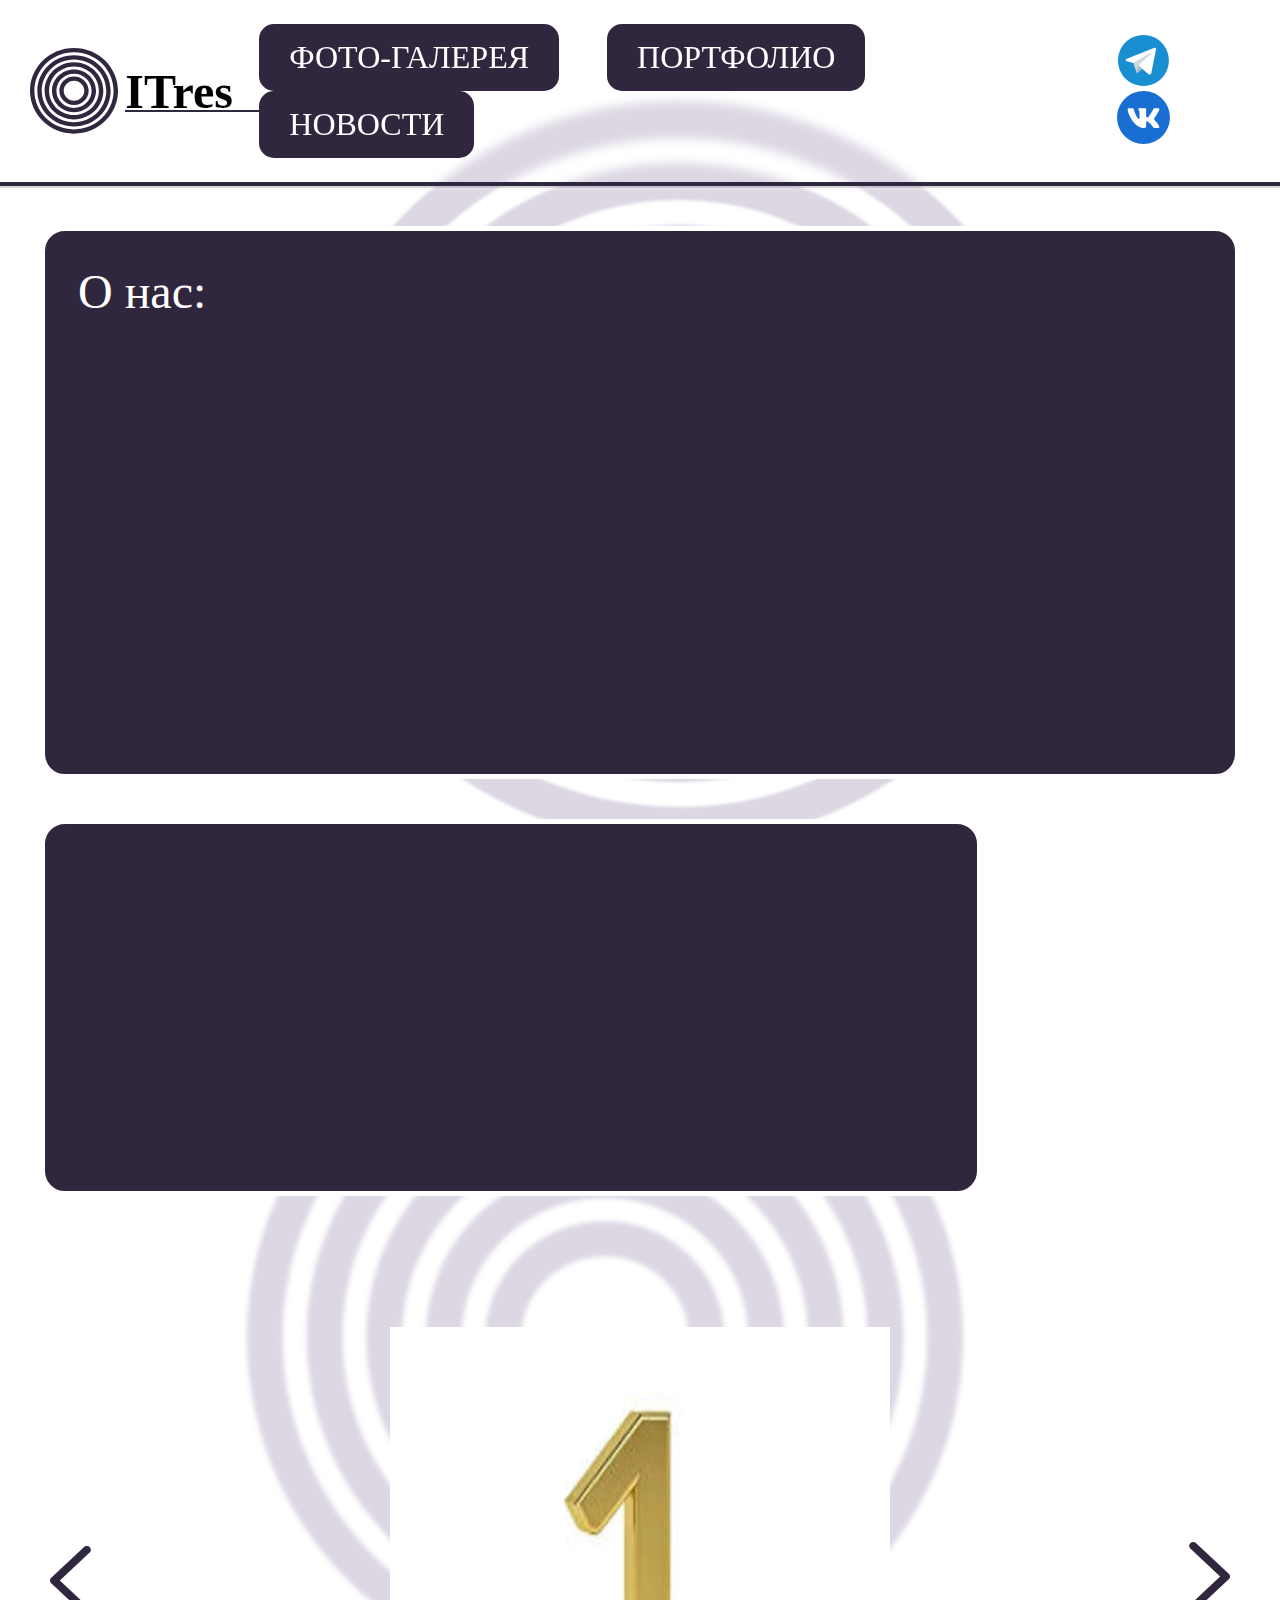
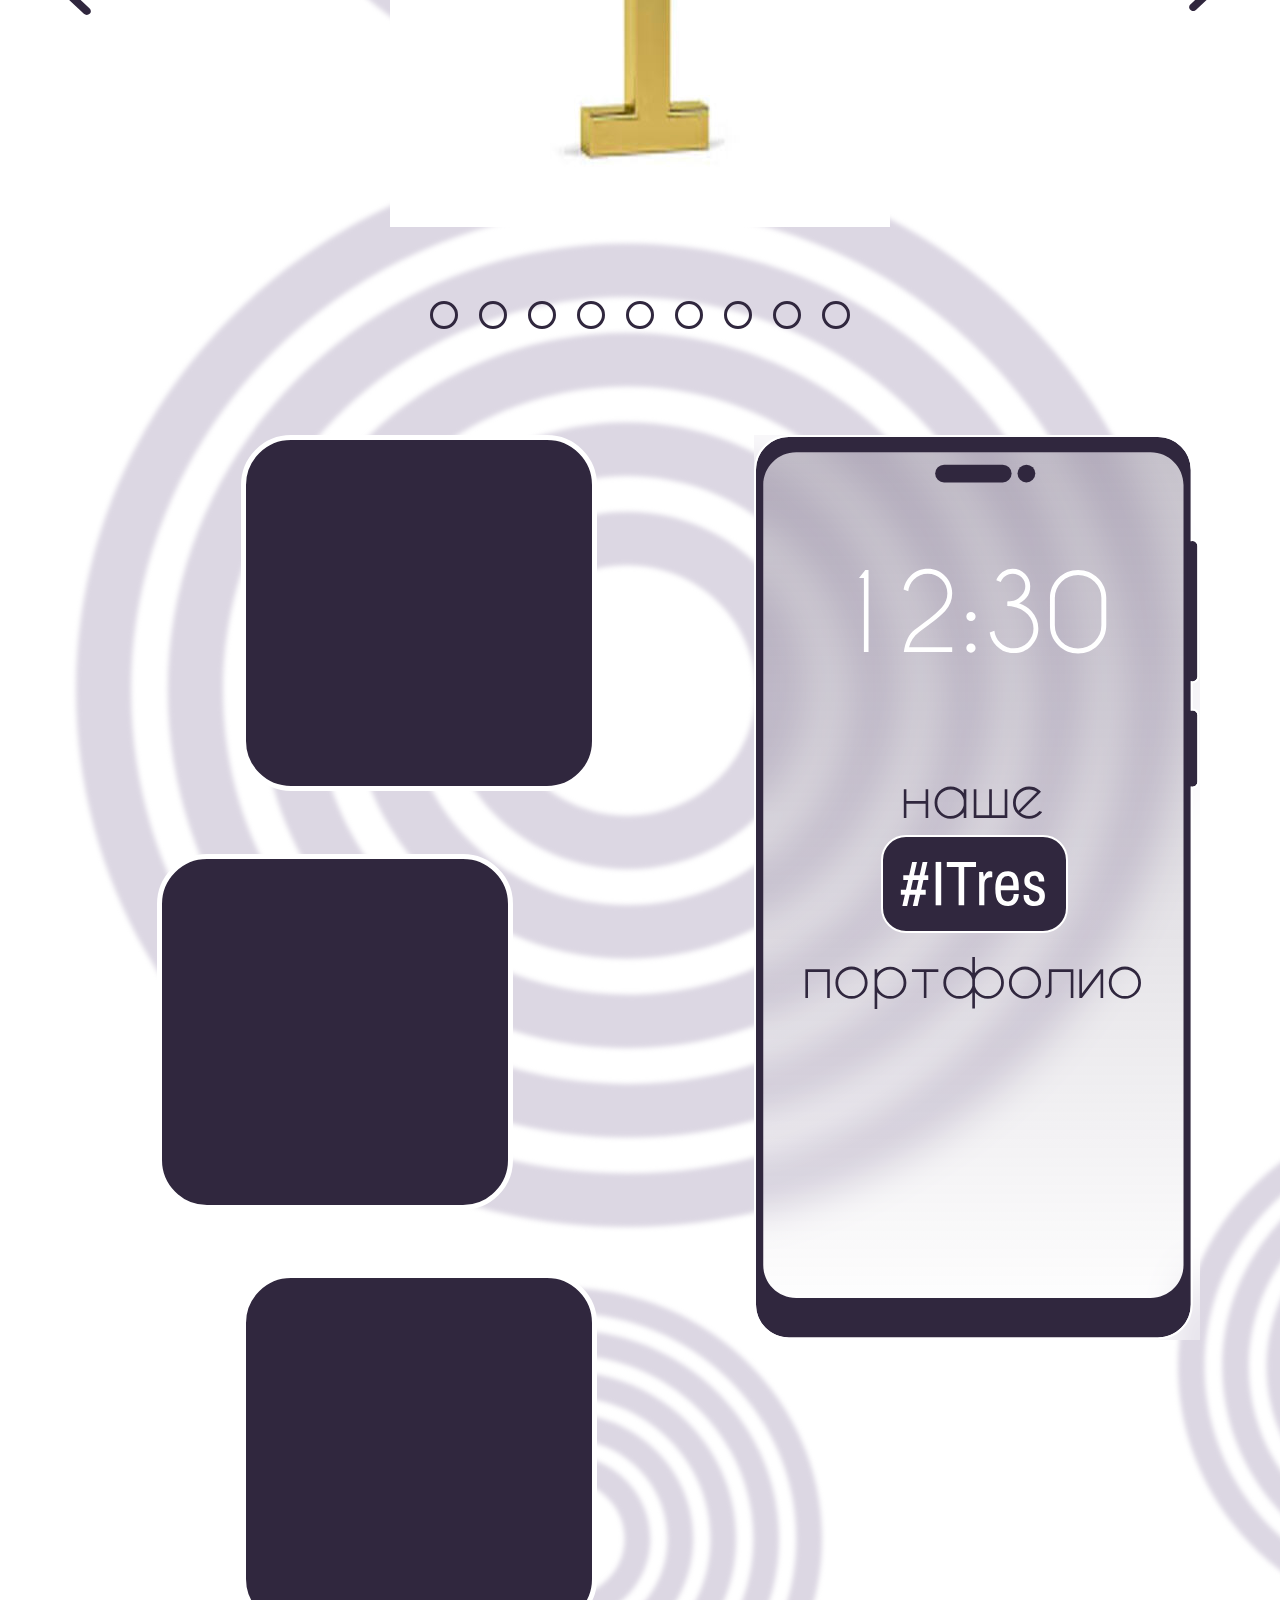
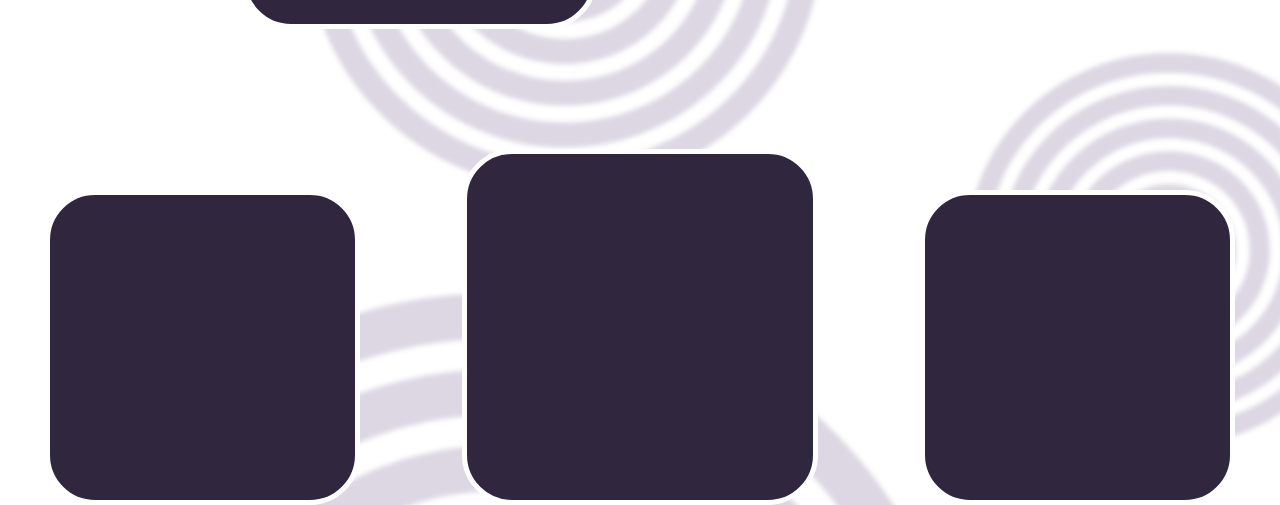
==== templates/index.html @ 83675fdf "0.0.1" ====
<!DOCTYPE html>
<html lang="en">
    <head>
        <meta charset="UTF-8">
        <meta name="viewport" content="width=device-width, initial-scale=1.0">
        <link rel="stylesheet" href="..\static\css\style.css">
        <title>ITres</title>
    </head>
    <body>


        <div class="header">
            <div class="container">
                <div class="header__inner">
                    <div class="header__logo">
                        <img src="..\static\img\logo.svg">
                        <h1>ITres</h1>
                    </div>
                    <nav class="nav">
                        <div class="nav__link">ФОТО-ГАЛЕРЕЯ</div>
                        <div class="nav__link">ПОРТФОЛИО</div>
                        <div class="nav__link">НОВОСТИ</div>
                    </nav>
                    <div>
                        <a href="" style="text-decoration: none;">
                            <img class="social__img" src="..\static\img\tg.svg" alt="">
                        </a>
                        <a href="https://vk.com/stgau_itres" style="text-decoration: none;">
                            <img class="social__img" src="..\static\img\vk.svg" alt="">
                        </a>
                    </div>
                </div>
            </div>
        </div> <!-- Header -->


        <div class="intro">
            <div class="container">
                <div class="intro__inner">
                    <div class="about">О нас:</div>
                    <div class="info"></div>
                </div>
            </div>
        </div> <!-- Intro -->


        <div class="photo">
            <div class="containet">
                <div class="photo__inner">
                    <div class="view">
                        <div onclick="image(0)" style="transform: rotate(180deg); cursor: pointer;" ><img src="..\static\img\next.svg"></img></div>
                        <div onmouseover="btn_show()" onmouseover="btn_noshow()" class="wrapper">
                            <script type="text/javascript">  
                                var imageArray = [
                                    "../static/img/2.jpg",
                                    "../static/img/3.jpg",
                                    "../static/img/4.jpg",
                                    "../static/img/5.jpg",
                                    "../static/img/6.jpg",
                                    "../static/img/7.jpg",
                                    "../static/img/8.jpg",
                                    "../static/img/9.jpg",
                                    "../static/img/photo.svg",
                                ];
                                window.number = '0';
                                var imageCount = imageArray.length;     
                                function image(num){                
                                    if(num == 1){
                                        if(number < imageCount - 1){                        
                                            number++;
                                            document.getElementById('images').src = imageArray[number];
                                        }
                                    }                    
                                    else{
                                        if(number > 0){                     
                                            number--;
                                            document.getElementById('images').src = imageArray[number];
                                        }
                                    }
                                }
                                function select(num) {
                                    document.getElementById('images').src = imageArray[num];
                                    window.number = num;
                                }
                                document.write('<img id="images" src="' + imageArray[0] + '">');
                            </script>
                        </div>
                        <div onclick="image(1)" style="cursor: pointer;"><img src="..\static\img\next.svg"></img></div>
                    </div>
                    <div class="choose">
                        <div class="circle" onclick="select(0)"></div>
                        <div class="circle" onclick="select(1)"></div>
                        <div class="circle" onclick="select(2)"></div>
                        <div class="circle" onclick="select(3)"></div>
                        <div class="circle" onclick="select(4)"></div>
                        <div class="circle" onclick="select(5)"></div>
                        <div class="circle" onclick="select(6)"></div>
                        <div class="circle" onclick="select(7)"></div>
                        <div class="circle" onclick="select(8)"></div>
                    </div>
                </div>
            </div>
        </div> <!-- Photo -->

        <div class="aboutf">
            <div class="container">
                <div class="aboutf__inner">
                    <div class="squares">
                        <div class="square"></div>
                        <div class="square"></div>
                        <div class="square"></div>
                    </div>
                    <img src="..\static\img\phone.svg" class="resize__phone">
                </div>
            </div>
        </div> <!-- About Footer -->

        <div class="footer">
            <div class="container">
                <footer class="footer__inner">
                    <div class="square"></div>
                    <div class="square"></div>
                    <div class="square"></div>
                </footer>
            </div>
        </div>
    </body>
</html>
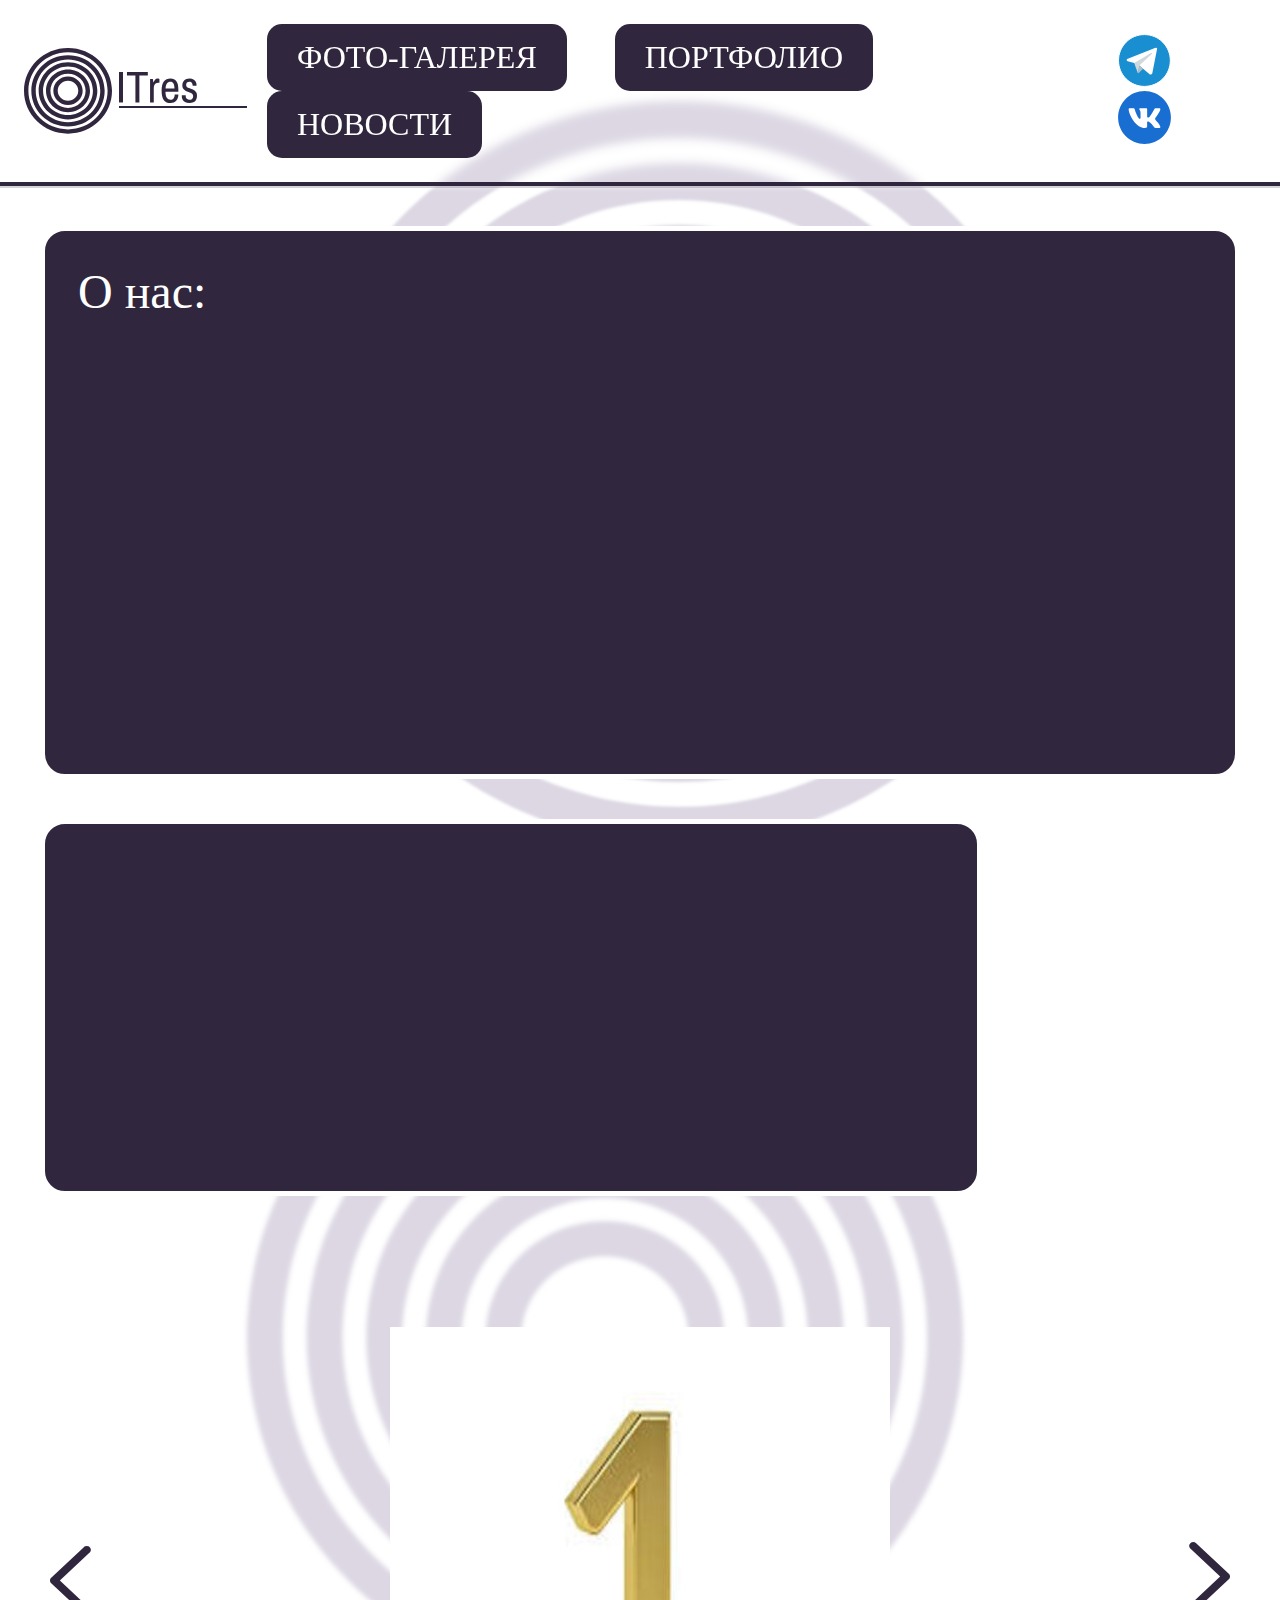
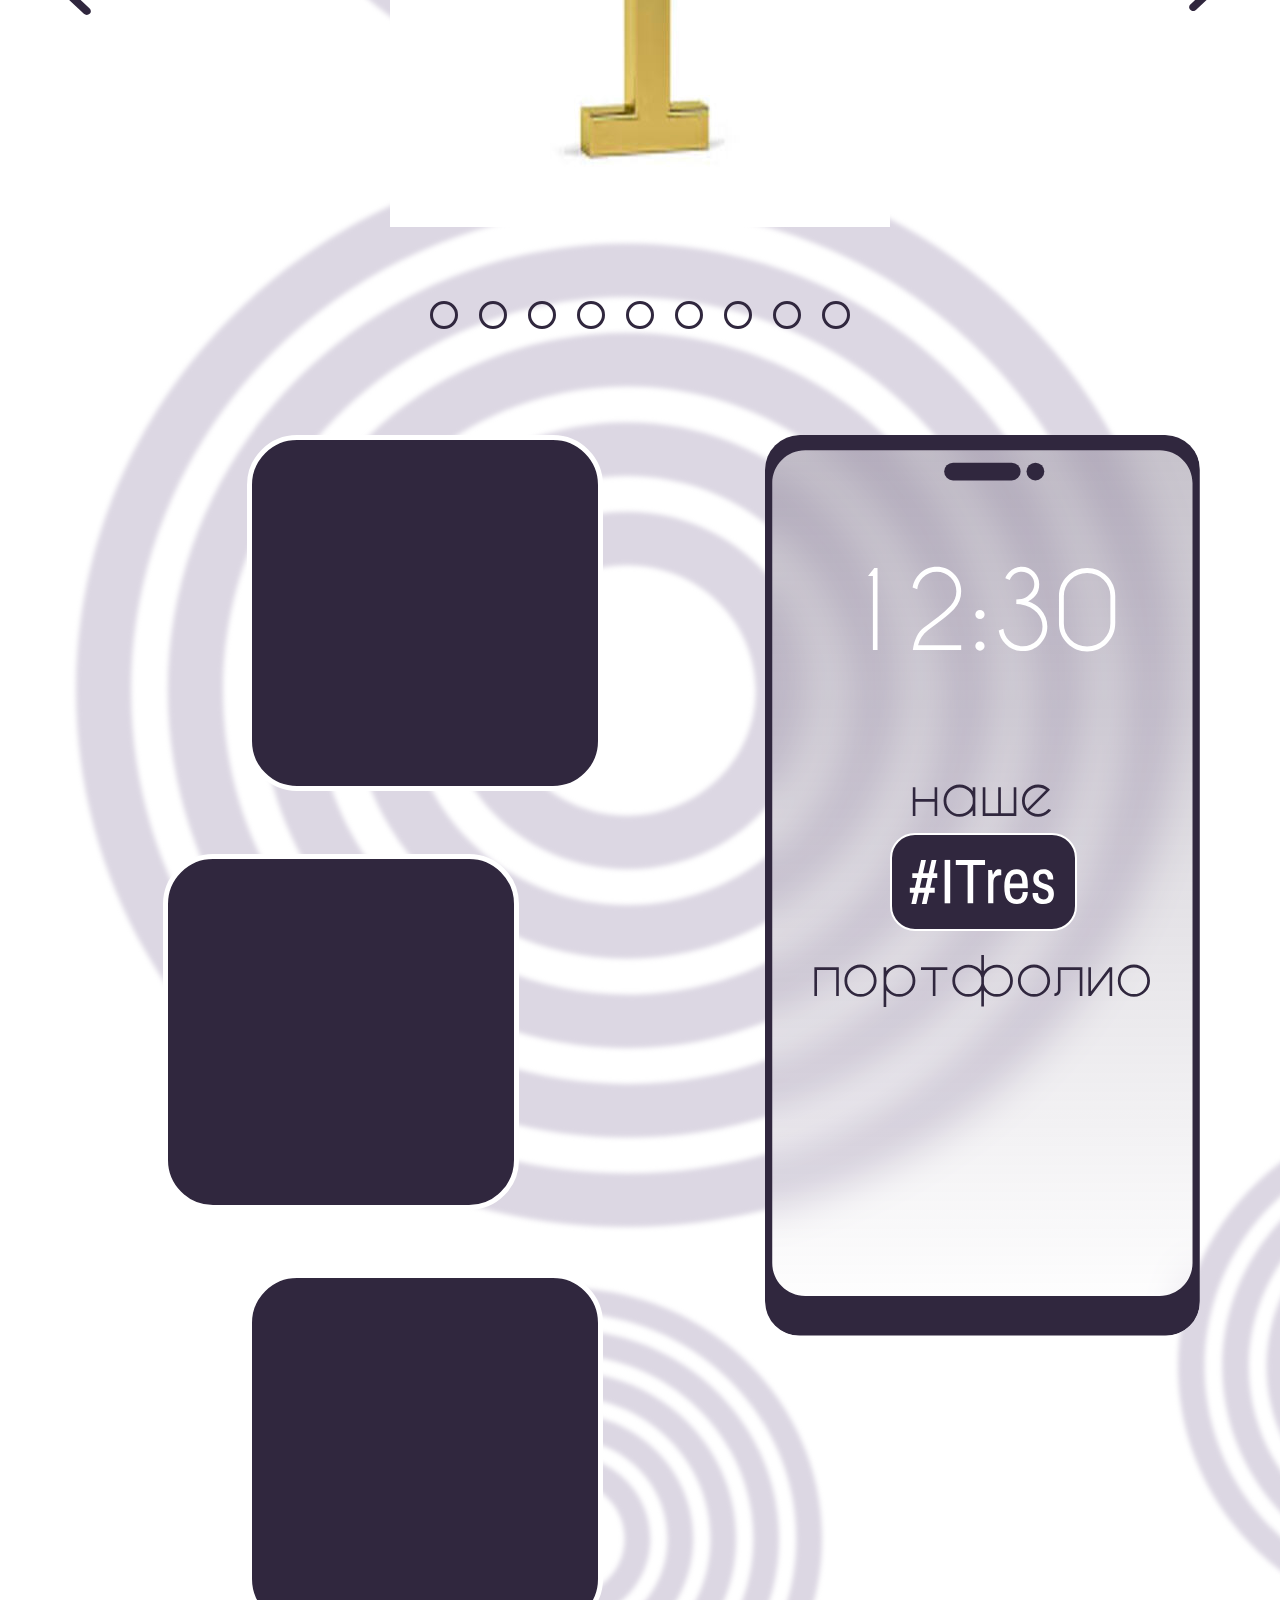
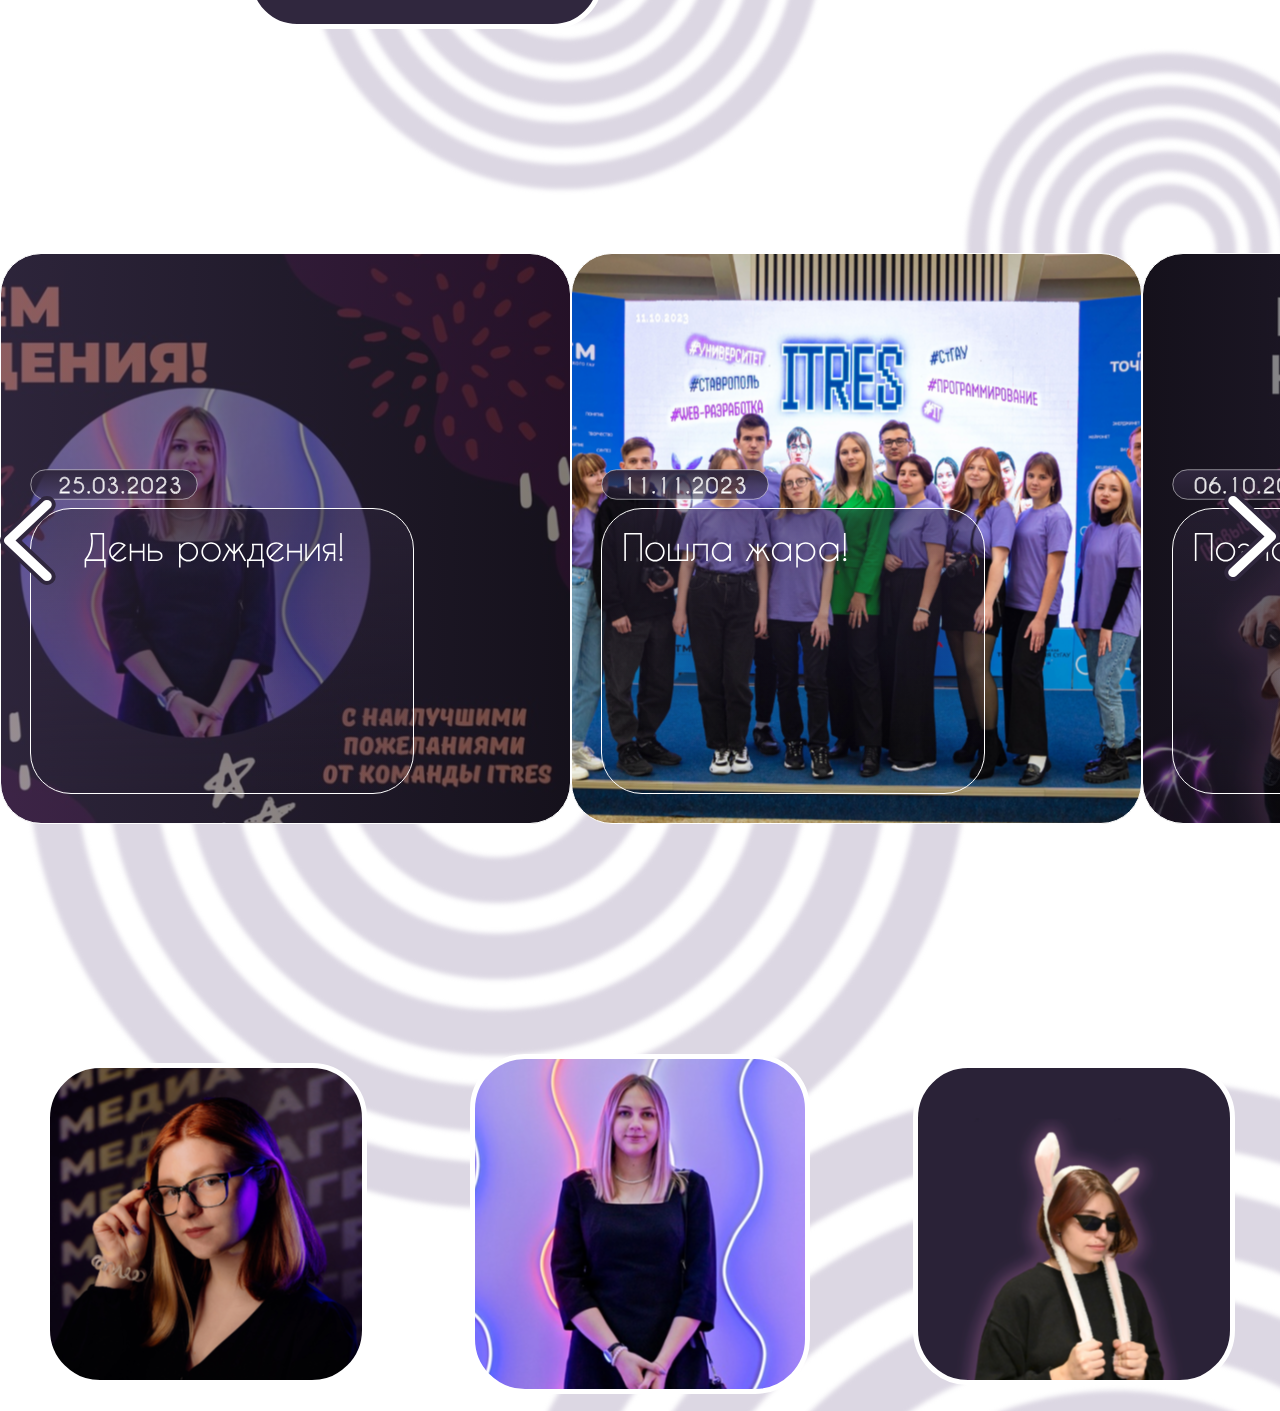
==== commit 5b3cee3e: "0.0.2" ====
--- a/templates/index.html
+++ b/templates/index.html
@@ -12,17 +12,14 @@
         <div class="header">
             <div class="container">
                 <div class="header__inner">
-                    <div class="header__logo">
-                        <img src="..\static\img\logo.svg">
-                        <h1>ITres</h1>
-                    </div>
+                    <img src="..\static\img\logo.svg">
                     <nav class="nav">
                         <div class="nav__link">ФОТО-ГАЛЕРЕЯ</div>
                         <div class="nav__link">ПОРТФОЛИО</div>
                         <div class="nav__link">НОВОСТИ</div>
                     </nav>
                     <div>
-                        <a href="" style="text-decoration: none;">
+                        <a href="https://t.me/ClubITres" style="text-decoration: none;">
                             <img class="social__img" src="..\static\img\tg.svg" alt="">
                         </a>
                         <a href="https://vk.com/stgau_itres" style="text-decoration: none;">
@@ -66,14 +63,24 @@
                                 var imageCount = imageArray.length;     
                                 function image(num){                
                                     if(num == 1){
+                                        if(number == imageCount - 1)
+                                        {                        
+                                            number = -1;
+                                            document.getElementById('images').src = imageArray[number];
+                                        }
                                         if(number < imageCount - 1){                        
                                             number++;
                                             document.getElementById('images').src = imageArray[number];
                                         }
                                     }                    
                                     else{
-                                        if(number > 0){                     
-                                            number--;
+                                        if(number <= 0)
+                                        {                        
+                                            number = 8;
+                                            document.getElementById('images').src = imageArray[number];
+                                        }
+                                        else{
+                                            number--;                 
                                             document.getElementById('images').src = imageArray[number];
                                         }
                                     }
@@ -113,14 +120,24 @@
                     <img src="..\static\img\phone.svg" class="resize__phone">
                 </div>
             </div>
-        </div> <!-- About Footer -->
+        </div> <!-- About -->
+
+        <div class="news">
+            <div class="news__inner">
+                <div onclick="" style="transform: rotate(180deg); cursor: pointer; position: absolute;" ><img src="..\static\img\next2.svg"></img></div>
+                <img src="..\static\img\left.svg" alt="">
+                <img src="..\static\img\center.svg" alt="">
+                <img src="..\static\img\right.svg" alt="">
+                <div onclick="" style="cursor: pointer; position: absolute; right: 0;"><img src="..\static\img\next2.svg"></img></div>
+            </div>
+        </div>
 
         <div class="footer">
             <div class="container">
                 <footer class="footer__inner">
-                    <div class="square"></div>
-                    <div class="square"></div>
-                    <div class="square"></div>
+                    <div> <img src="..\static\img\lisa.svg" alt=""></div>
+                    <div> <img src="..\static\img\anna.svg" alt=""></div>
+                    <div> <img src="..\static\img\stes.svg" alt=""></div>
                 </footer>
             </div>
         </div>
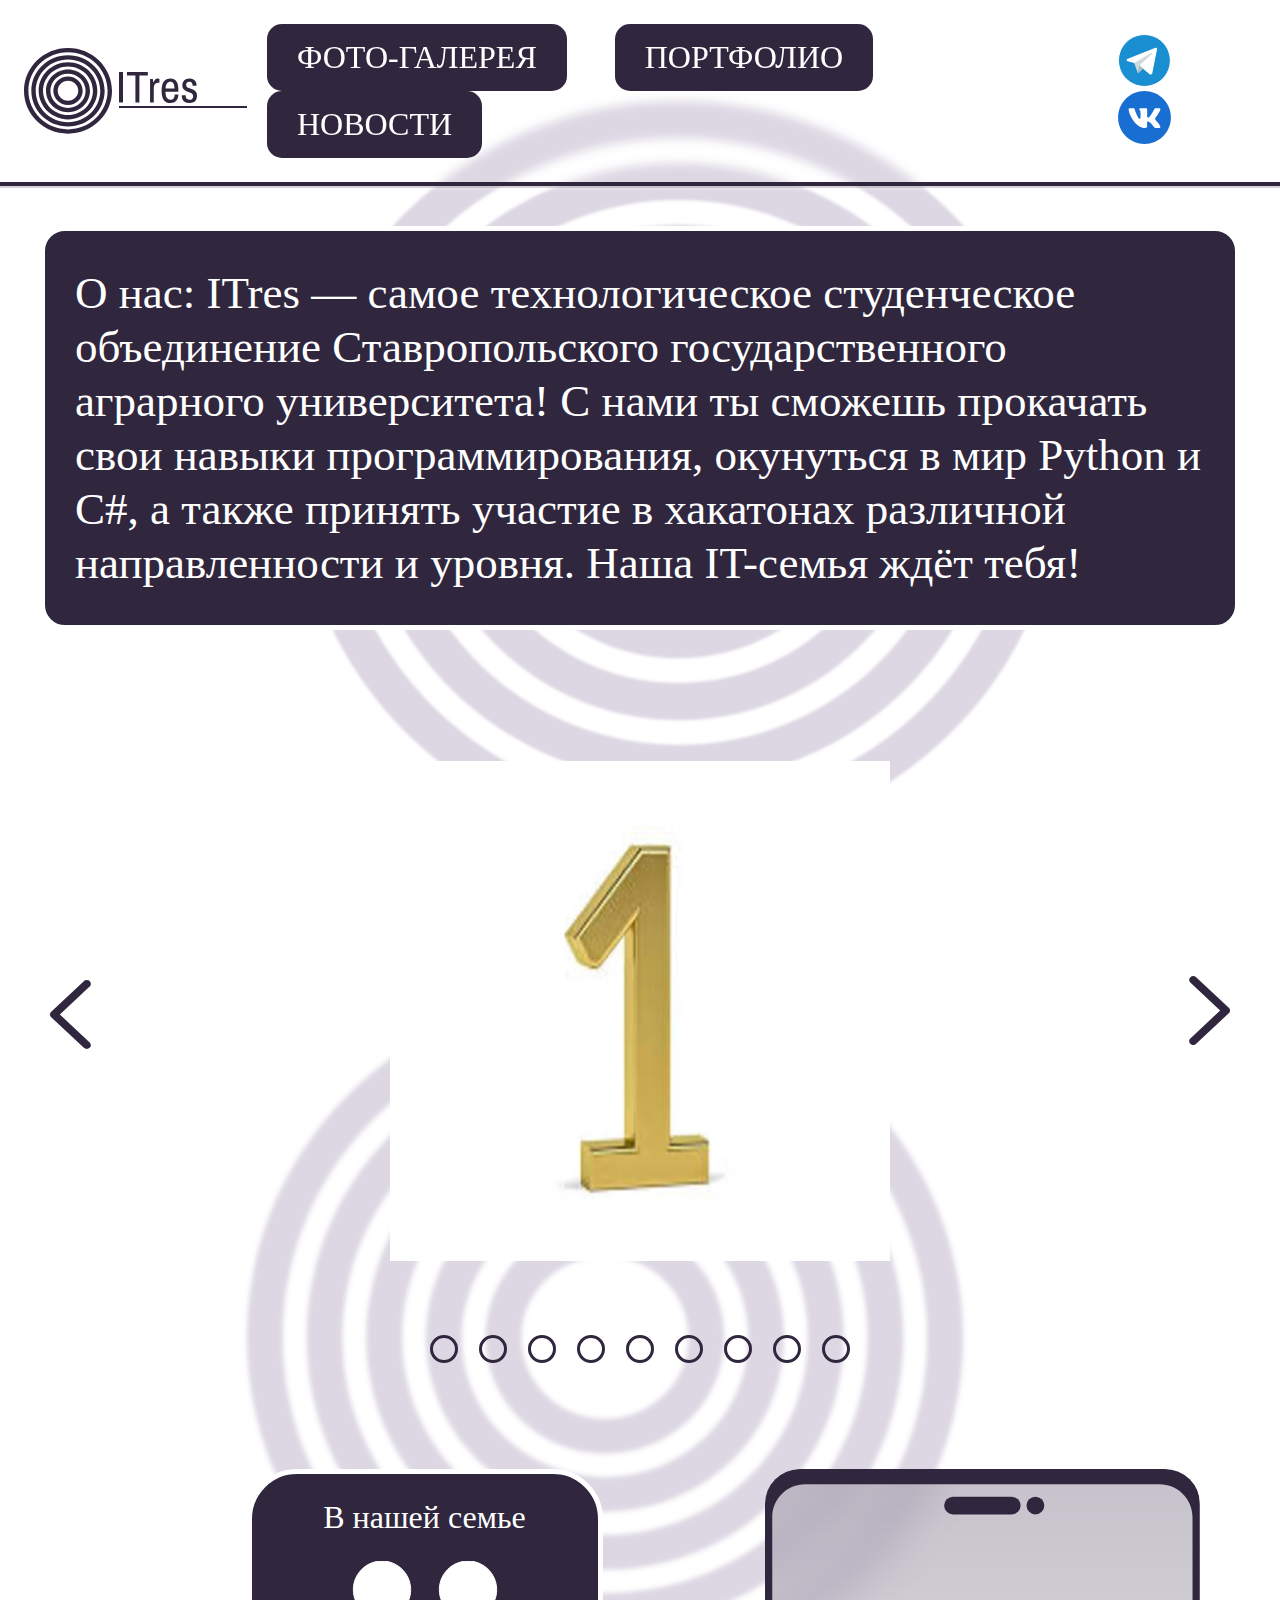
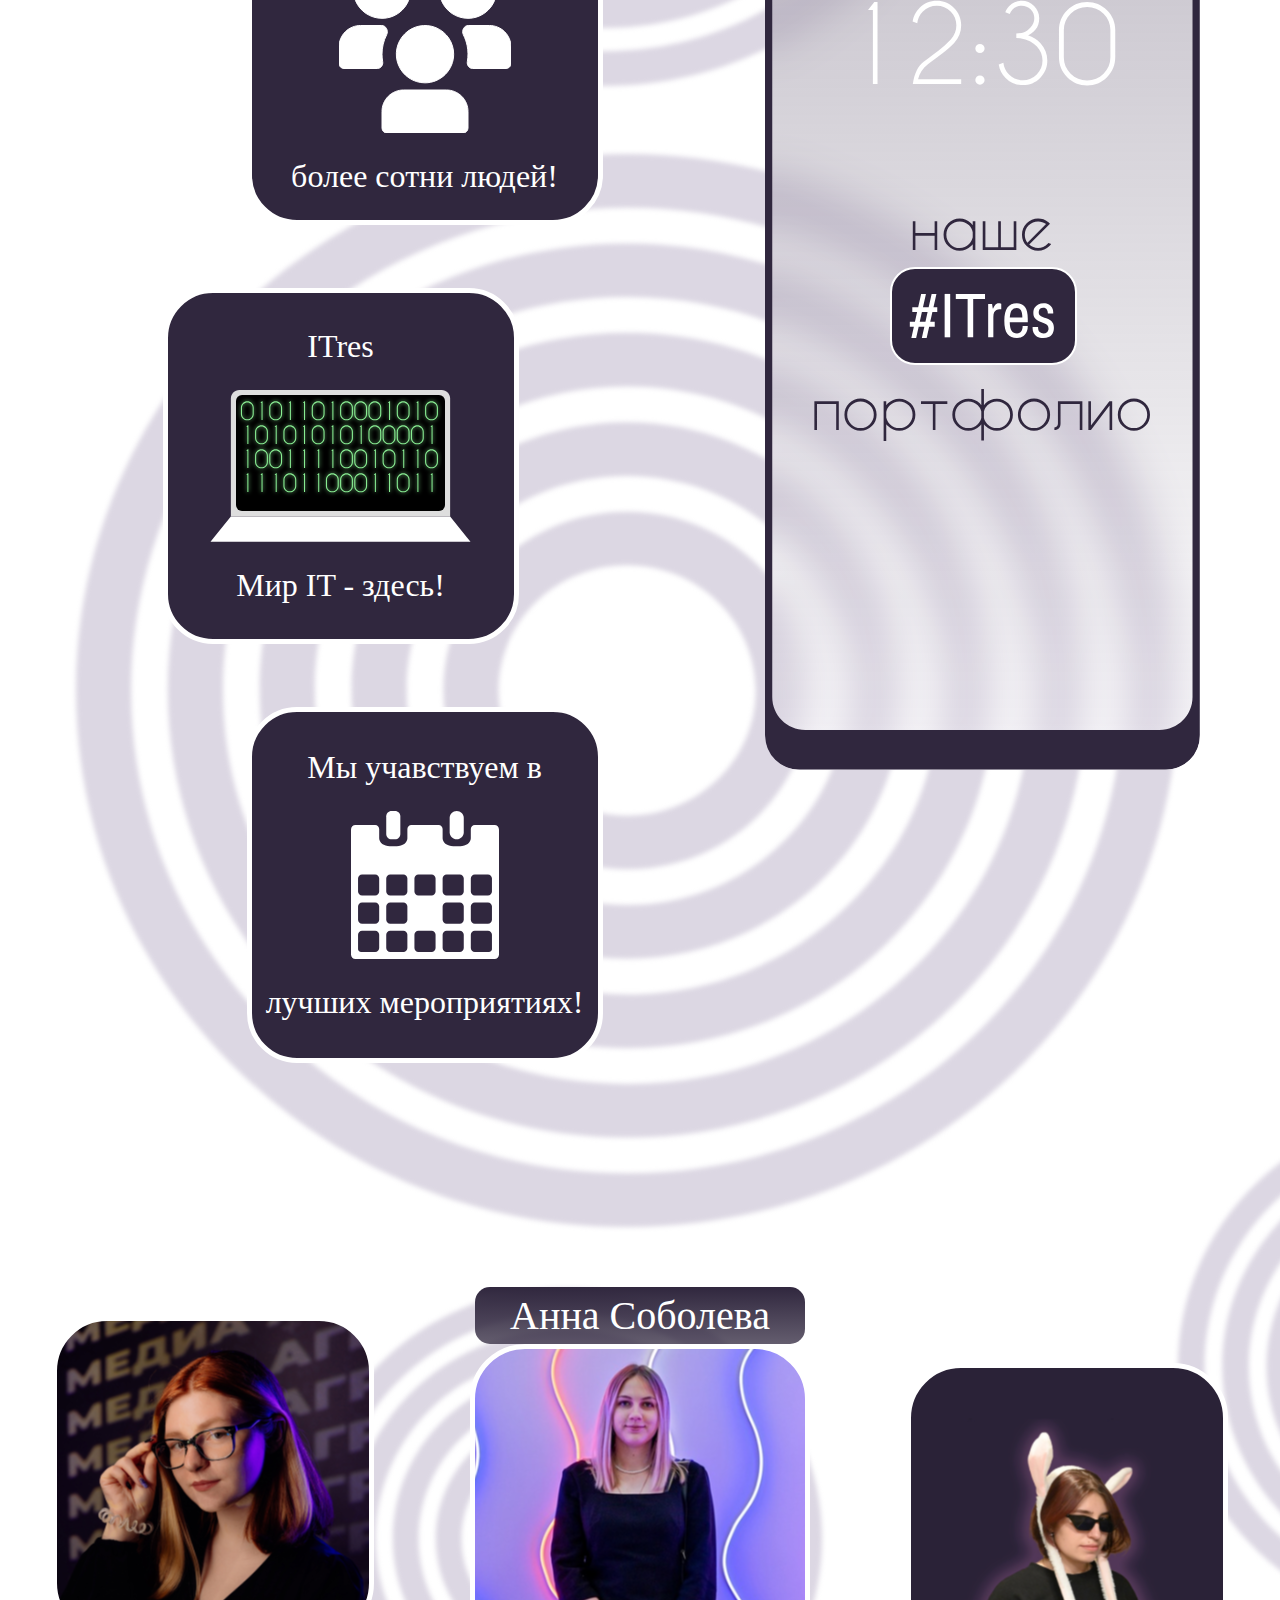
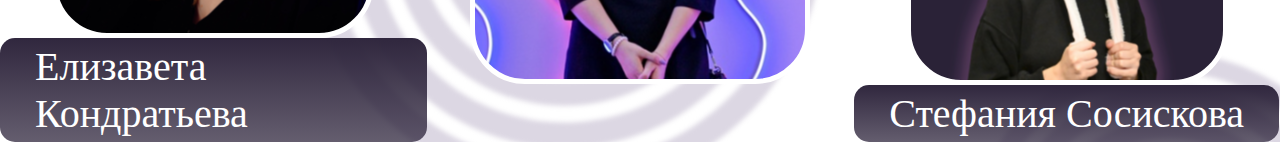
==== commit 79458818: "0.1.0" ====
--- a/templates/index.html
+++ b/templates/index.html
@@ -10,32 +10,29 @@
 
 
         <div class="header">
-            <div class="container">
                 <div class="header__inner">
                     <img src="..\static\img\logo.svg">
                     <nav class="nav">
                         <div class="nav__link">ФОТО-ГАЛЕРЕЯ</div>
                         <div class="nav__link">ПОРТФОЛИО</div>
-                        <div class="nav__link">НОВОСТИ</div>
+                        <a style="color:white" href="/all_news"><div class="nav__link">НОВОСТИ</div></a>
                     </nav>
                     <div>
-                        <a href="https://t.me/ClubITres" style="text-decoration: none;">
+                        <a href="https://t.me/ClubITres" style="text-decoration: none;" target="_blank">
                             <img class="social__img" src="..\static\img\tg.svg" alt="">
                         </a>
-                        <a href="https://vk.com/stgau_itres" style="text-decoration: none;">
+                        <a href="https://vk.com/stgau_itres" style="text-decoration: none;" target="_blank">
                             <img class="social__img" src="..\static\img\vk.svg" alt="">
                         </a>
                     </div>
                 </div>
-            </div>
         </div> <!-- Header -->
 
 
         <div class="intro">
             <div class="container">
                 <div class="intro__inner">
-                    <div class="about">О нас:</div>
-                    <div class="info"></div>
+                    <div class="about">О нас: ITres — самое технологическое студенческое объединение Ставропольского государственного аграрного университета! С нами ты сможешь прокачать свои навыки программирования, окунуться в мир Python и C#, а также принять участие в хакатонах различной направленности и уровня. Наша IT-семья ждёт тебя!</div>
                 </div>
             </div>
         </div> <!-- Intro -->
@@ -113,33 +110,42 @@
             <div class="container">
                 <div class="aboutf__inner">
                     <div class="squares">
-                        <div class="square"></div>
-                        <div class="square"></div>
-                        <div class="square"></div>
+                        <div class="square">
+                            <div>В нашей семье</div>
+                            <img src="..\static\img\people.svg" alt="">
+                            <div>более сотни людей!</div>
+                        </div>
+                        <div class="square">
+                            <div>ITres</div>
+                            <img src="..\static\img\laptop.svg" alt="">
+                            <div>Мир IT - здесь!</div>
+                        </div>
+                        <div class="square">
+                            <div>Мы учавствуем в</div>
+                            <img src="..\static\img\event.svg" alt="">
+                            <div>лучших мероприятиях!</div>
+                        </div>
                     </div>
                     <img src="..\static\img\phone.svg" class="resize__phone">
                 </div>
             </div>
         </div> <!-- About -->
 
-        <div class="news">
-            <div class="news__inner">
-                <div onclick="" style="transform: rotate(180deg); cursor: pointer; position: absolute;" ><img src="..\static\img\next2.svg"></img></div>
-                <img src="..\static\img\left.svg" alt="">
-                <img src="..\static\img\center.svg" alt="">
-                <img src="..\static\img\right.svg" alt="">
-                <div onclick="" style="cursor: pointer; position: absolute; right: 0;"><img src="..\static\img\next2.svg"></img></div>
-            </div>
-        </div>
-
         <div class="footer">
-            <div class="container">
-                <footer class="footer__inner">
-                    <div> <img src="..\static\img\lisa.svg" alt=""></div>
-                    <div> <img src="..\static\img\anna.svg" alt=""></div>
-                    <div> <img src="..\static\img\stes.svg" alt=""></div>
-                </footer>
-            </div>
+            <footer class="footer__inner">
+                <div class="to__margin">
+                    <img src="..\static\img\lisa.svg" alt="">
+                    <div class="text__block">Елизавета Кондратьева</div>
+                </div>
+                <div class="to__margin">
+                     <div class="text__block">Анна Соболева</div>
+                     <img src="..\static\img\anna.svg" alt="">
+                </div>
+                <div class="to__margin">
+                    <img src="..\static\img\stes.svg" alt="">
+                    <div class="text__block">Стефания Сосискова</div>
+                </div>
+            </footer>
         </div>
     </body>
 </html>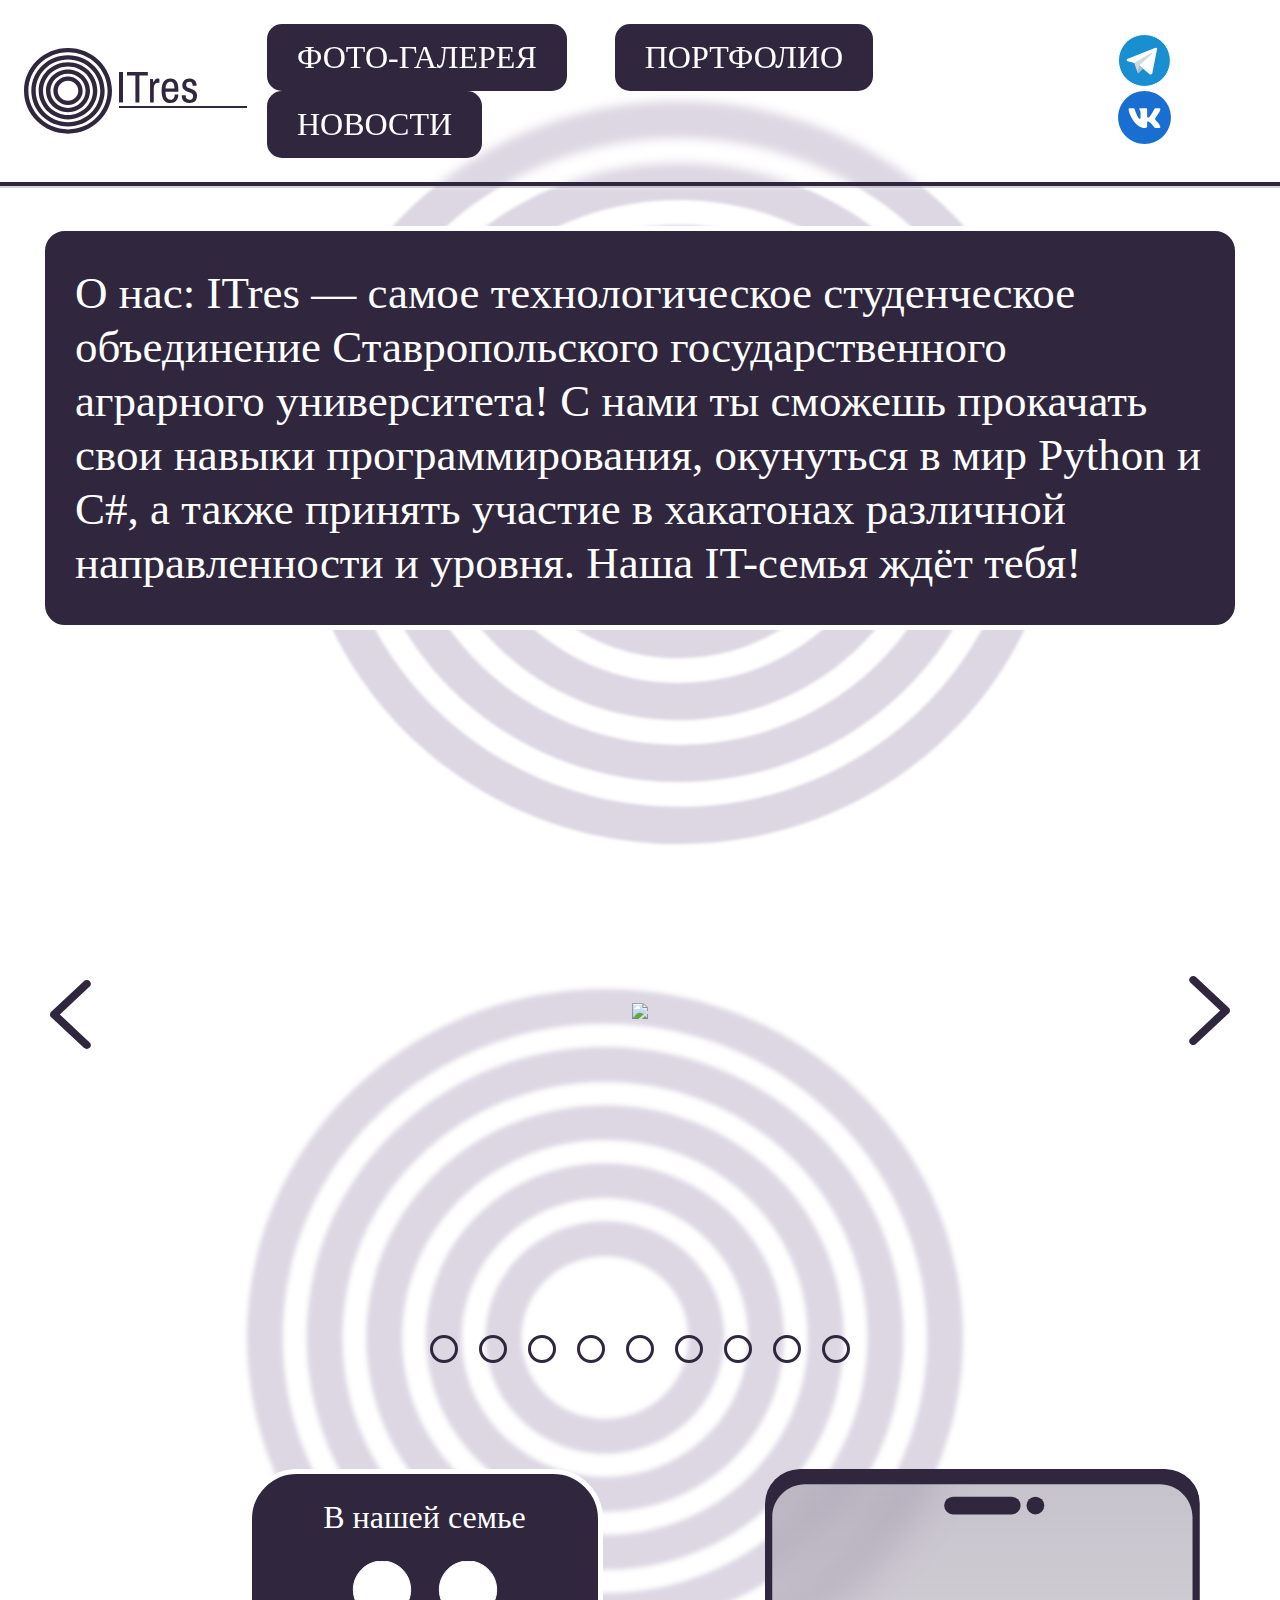
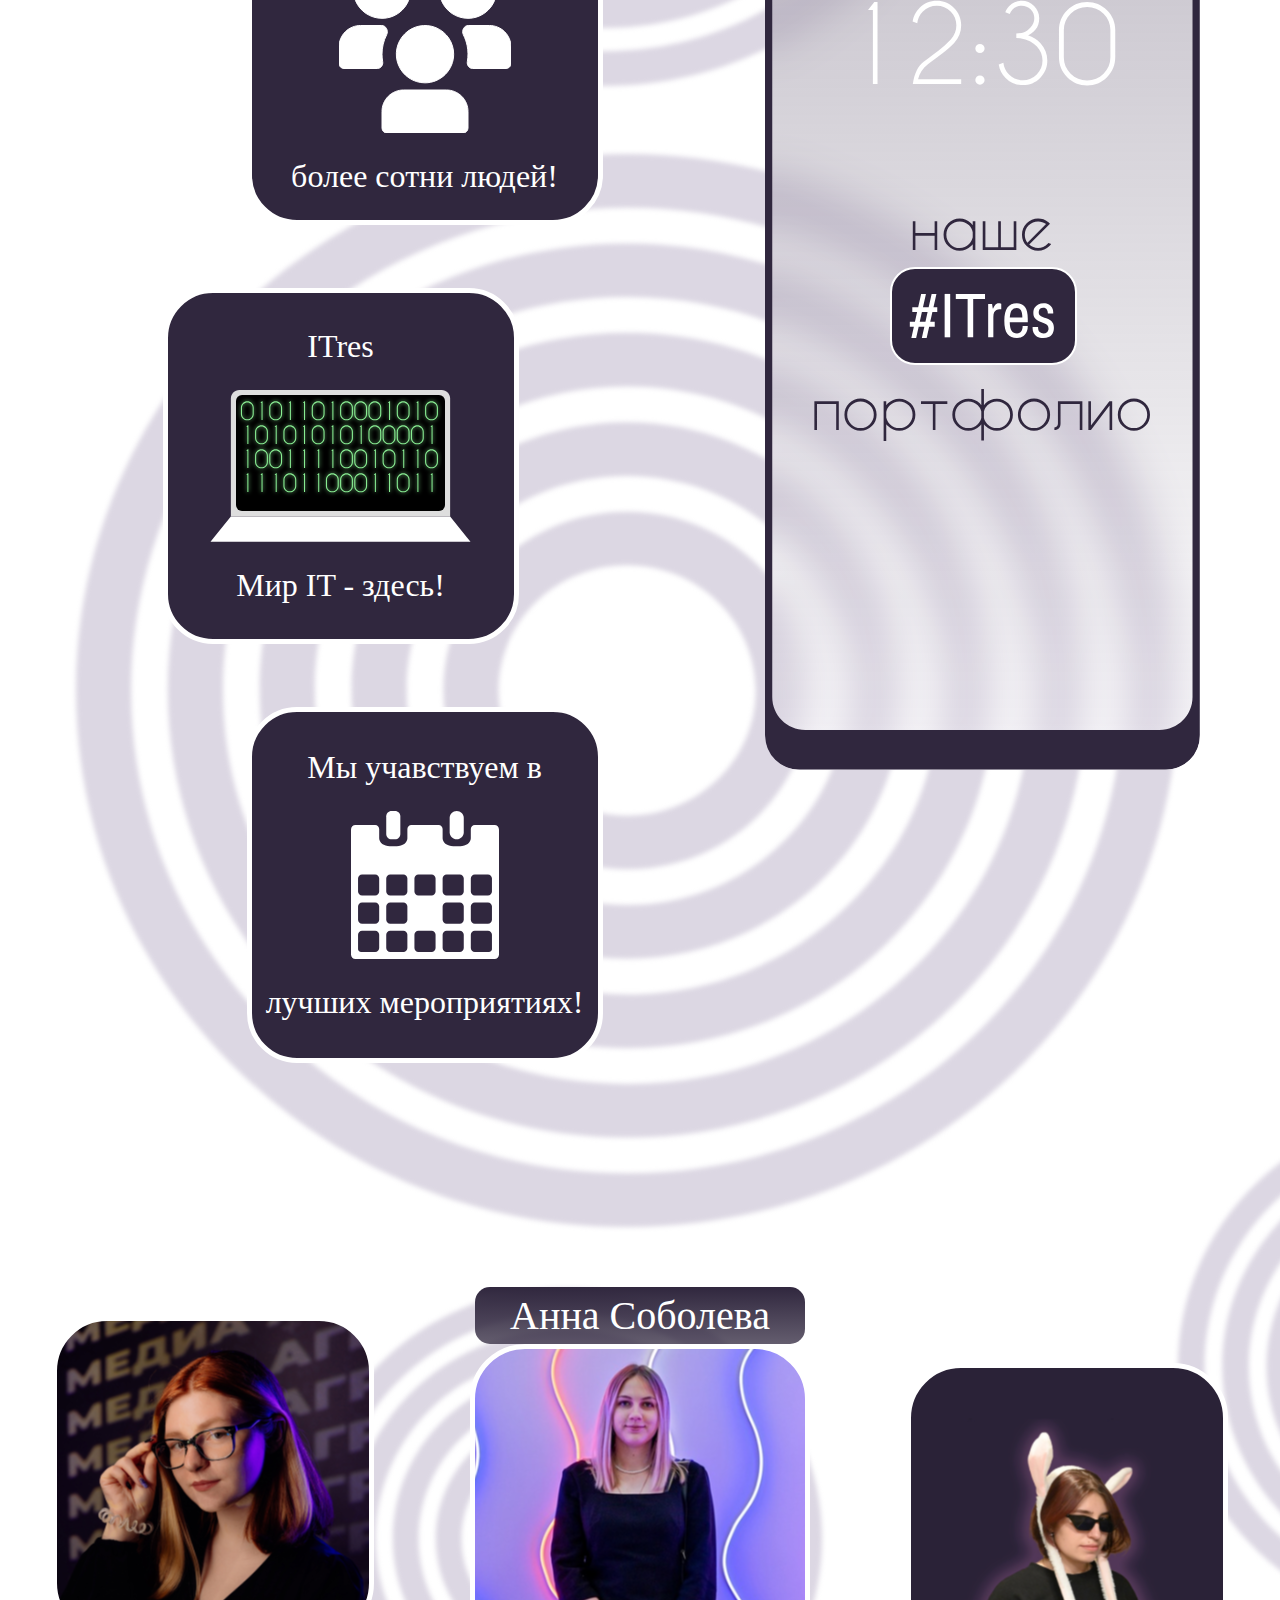
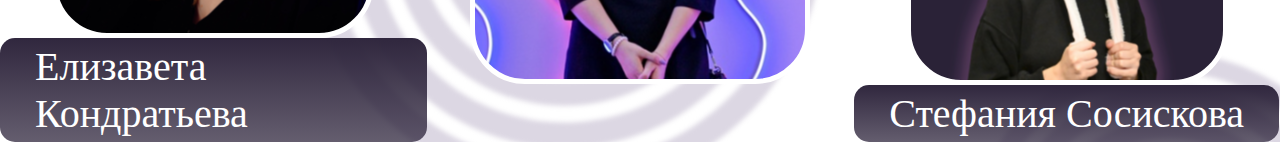
==== commit cd29dfaf: "0.1.2" ====
--- a/templates/index.html
+++ b/templates/index.html
@@ -44,40 +44,41 @@
                     <div class="view">
                         <div onclick="image(0)" style="transform: rotate(180deg); cursor: pointer;" ><img src="..\static\img\next.svg"></img></div>
                         <div onmouseover="btn_show()" onmouseover="btn_noshow()" class="wrapper">
-                            <script type="text/javascript">  
+                            <script type="text/javascript">
                                 var imageArray = [
-                                    "../static/img/2.jpg",
-                                    "../static/img/3.jpg",
-                                    "../static/img/4.jpg",
-                                    "../static/img/5.jpg",
-                                    "../static/img/6.jpg",
-                                    "../static/img/7.jpg",
-                                    "../static/img/8.jpg",
-                                    "../static/img/9.jpg",
+                                    "../static/img/1.svg",
+                                    "../static/img/2.svg",
+                                    "../static/img/3.svg",
+                                    "../static/img/4.svg",
+                                    "../static/img/5.svg",
+                                    "../static/img/6.svg",
+                                    "../static/img/7.svg",
+                                    "../static/img/8.svg",
+                                    "../static/img/9.svg",
                                     "../static/img/photo.svg",
                                 ];
                                 window.number = '0';
-                                var imageCount = imageArray.length;     
-                                function image(num){                
+                                var imageCount = imageArray.length;
+                                function image(num){
                                     if(num == 1){
                                         if(number == imageCount - 1)
-                                        {                        
+                                        {
                                             number = -1;
                                             document.getElementById('images').src = imageArray[number];
                                         }
-                                        if(number < imageCount - 1){                        
+                                        if(number < imageCount - 1){
                                             number++;
                                             document.getElementById('images').src = imageArray[number];
                                         }
-                                    }                    
+                                    }
                                     else{
                                         if(number <= 0)
-                                        {                        
+                                        {
                                             number = 8;
                                             document.getElementById('images').src = imageArray[number];
                                         }
                                         else{
-                                            number--;                 
+                                            number--;
                                             document.getElementById('images').src = imageArray[number];
                                         }
                                     }
